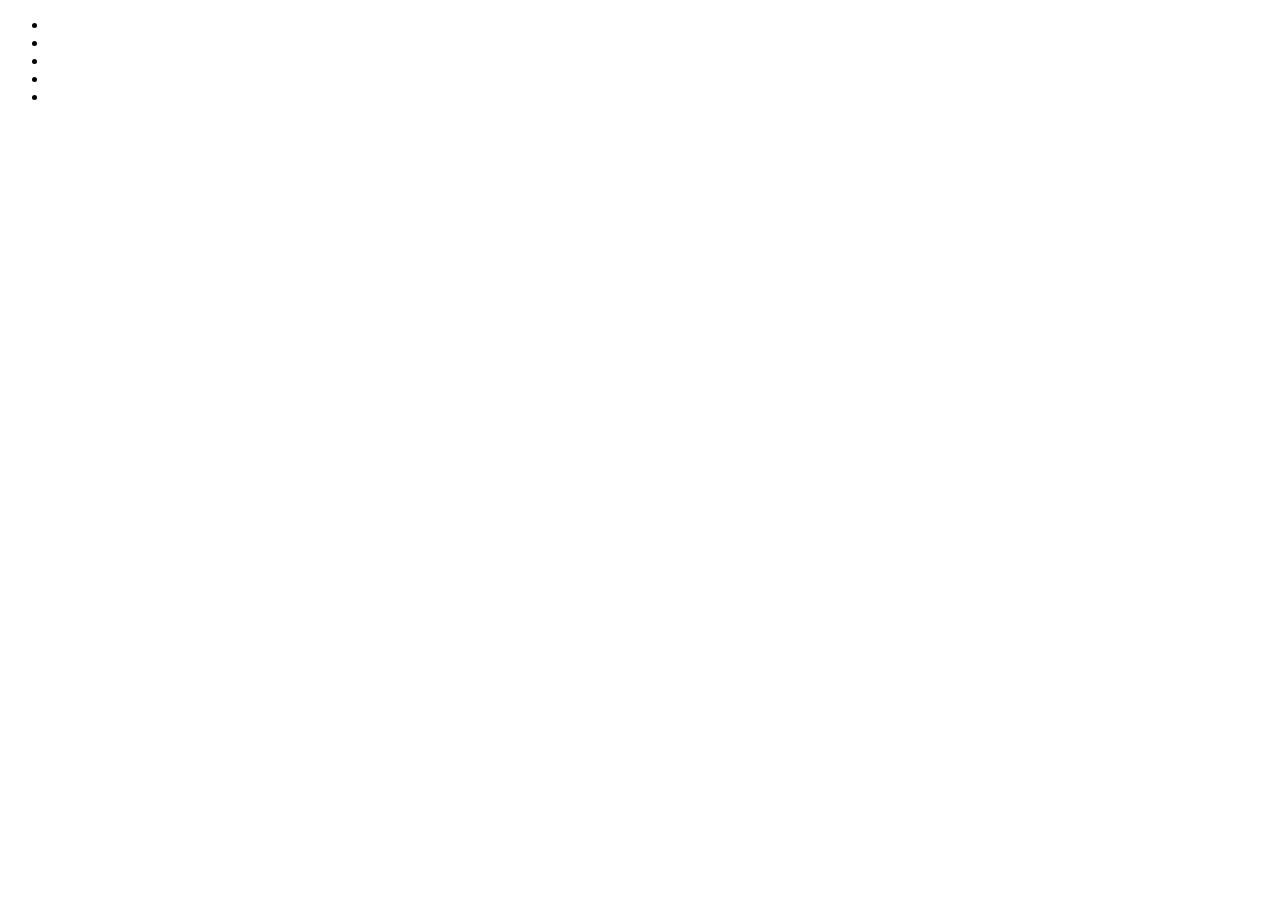
==== index.html @ 96263be9 "save" ====
<!DOCTYPE html>
<html lang="en">
<head>
	<meta charset="UTF-8">
	<meta name="viewport" content="width=device-width, initial-scale=1.0">
	<meta http-equiv="X-UA-Compatible" content="ie=edge">
	<title>Vets Who Code | Alpha Squad</title>
</head>
<body>
	<header>
		<div></div>
		<div></div>
		<nav>
			<ul>
				<li></li>
				<li></li>
				<li></li>
				<li></li>
				<li></li>
			</ul>
		</nav>
	</header>
	<main>
		<section>
			<h2></h2>
			<div></div>
			<div></div>
			<div></div>
			<div></div>
		</section>
		<section>
			<h2></h2>
			<div></div>
			<div></div>
			<div></div>
		</section>
	</main>
</body>
</html>
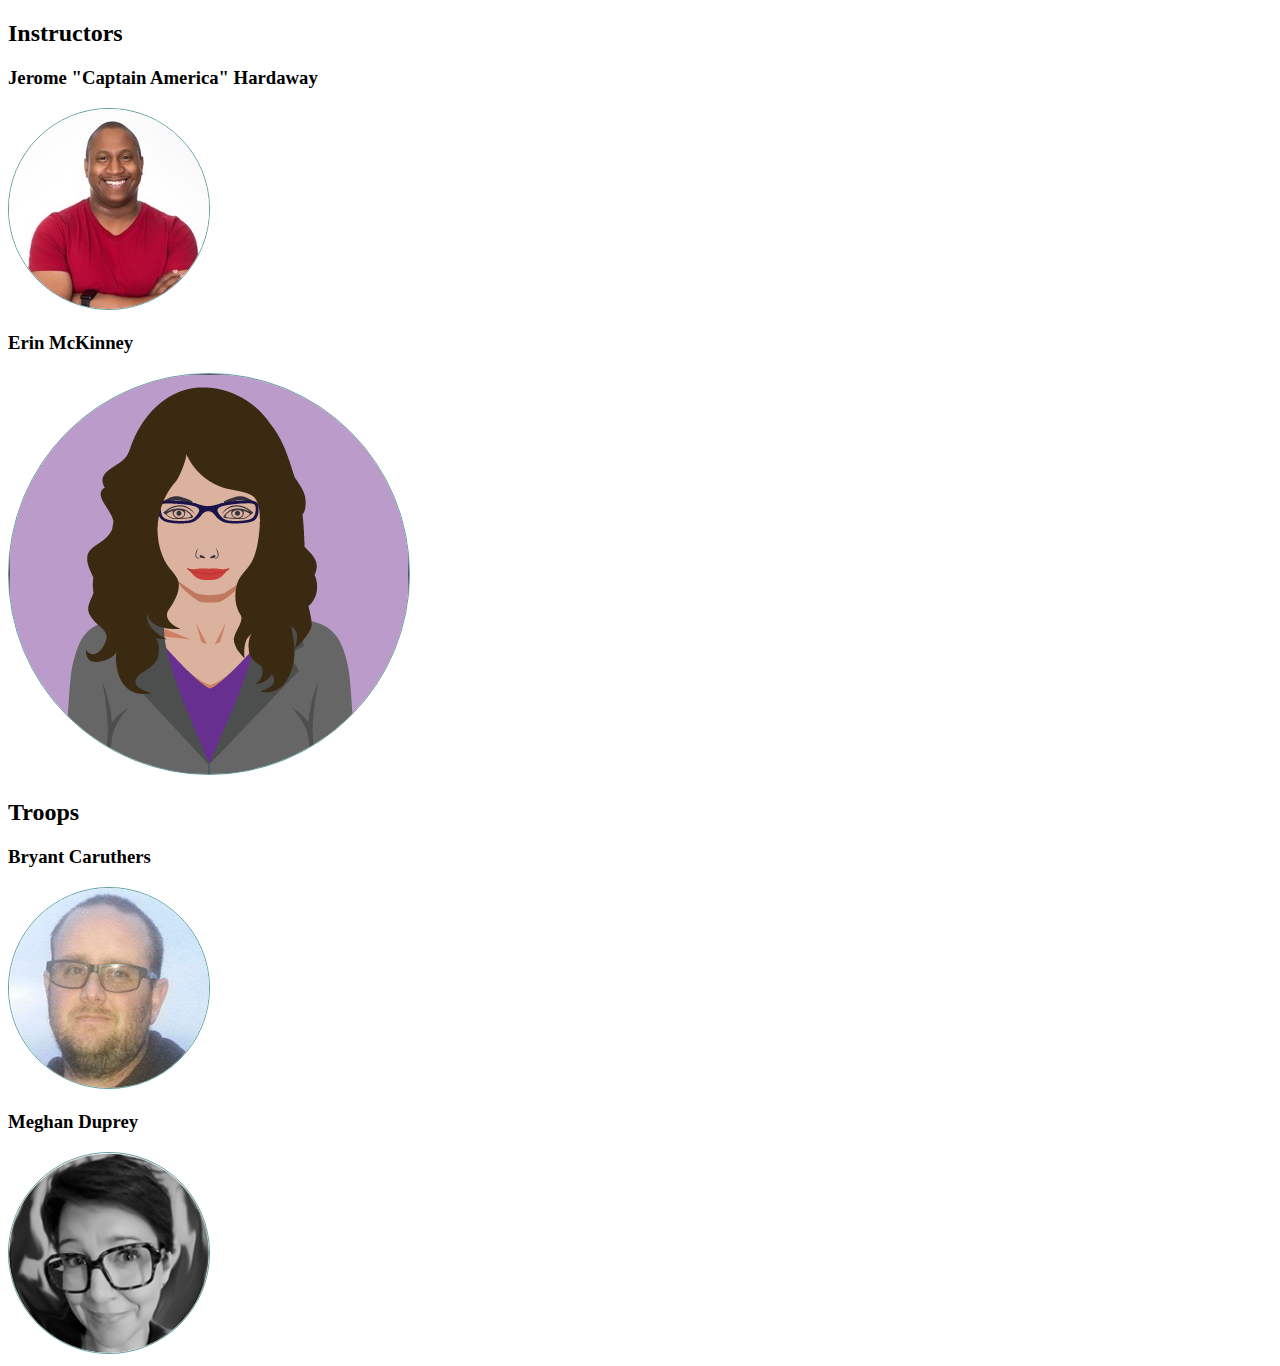
==== commit 59b10524: "Merge branch 'dev' of https://github.com/Vets-Who-Code/vwc-alpha into dev" ====
--- a/index.html
+++ b/index.html
@@ -1,39 +1,43 @@
 <!DOCTYPE html>
 <html lang="en">
+
 <head>
-	<meta charset="UTF-8">
-	<meta name="viewport" content="width=device-width, initial-scale=1.0">
-	<meta http-equiv="X-UA-Compatible" content="ie=edge">
-	<title>Vets Who Code | Alpha Squad</title>
+  <meta charset="UTF-8">
+  <meta name="viewport" content="width=device-width, initial-scale=1.0">
+  <meta http-equiv="X-UA-Compatible" content="ie=edge">
+  <link rel="stylesheet" href="sources/styles/styles.css">
+  <title>Document</title>
 </head>
 <body>
-	<header>
-		<div></div>
-		<div></div>
-		<nav>
-			<ul>
-				<li></li>
-				<li></li>
-				<li></li>
-				<li></li>
-				<li></li>
-			</ul>
-		</nav>
-	</header>
 	<main>
 		<section>
-			<h2></h2>
-			<div></div>
-			<div></div>
-			<div></div>
-			<div></div>
+			<h2>Instructors</h2
+			<div>
+				<div class="profile-pic">
+					<h3>Jerome "Captain America" Hardaway</h3>
+					<a href="http://" rel="noopener noreferrer"> <img src="sources/img/headshot.jpeg" alt="jerome in the house"> </a>
+				</div>
+				<div></div>
+				<div></div>
+				  <div class="profile-pic">
+            <h3>Erin McKinney</h3>
+            <a href="https://codepen.io/enmckinn/"><img src="sources/img/erin.png" alt="that could be erin"></a>
+				  </div>
+			</div>
 		</section>
-		<section>
-			<h2></h2>
-			<div></div>
-			<div></div>
-			<div></div>
-		</section>
+    <section>
+		  <h2>Troops</h2>
+			<div>
+			  <div class="profile-pic">
+					<h3>Bryant Caruthers</h3>
+					<a href="http://" rel="noopener noreferrer"> <img src="sources/img/bryant.jpeg" alt="bryant img"> </a>
+				</div>
+        <div class="profile-pic">
+          <h3>Meghan Duprey</h3>
+          <img src="sources/img/meghanselfie.png" alt="Meghan" width="200" height="200">
+      </div>
+     <div>
+    </section>
 	</main>
 </body>
 </html>--- a/sources/styles/styles.css
+++ b/sources/styles/styles.css
@@ -0,0 +1,4 @@
+.profile-pic img {
+	border-radius: 50%;
+	border: solid 1px cadetblue;
+}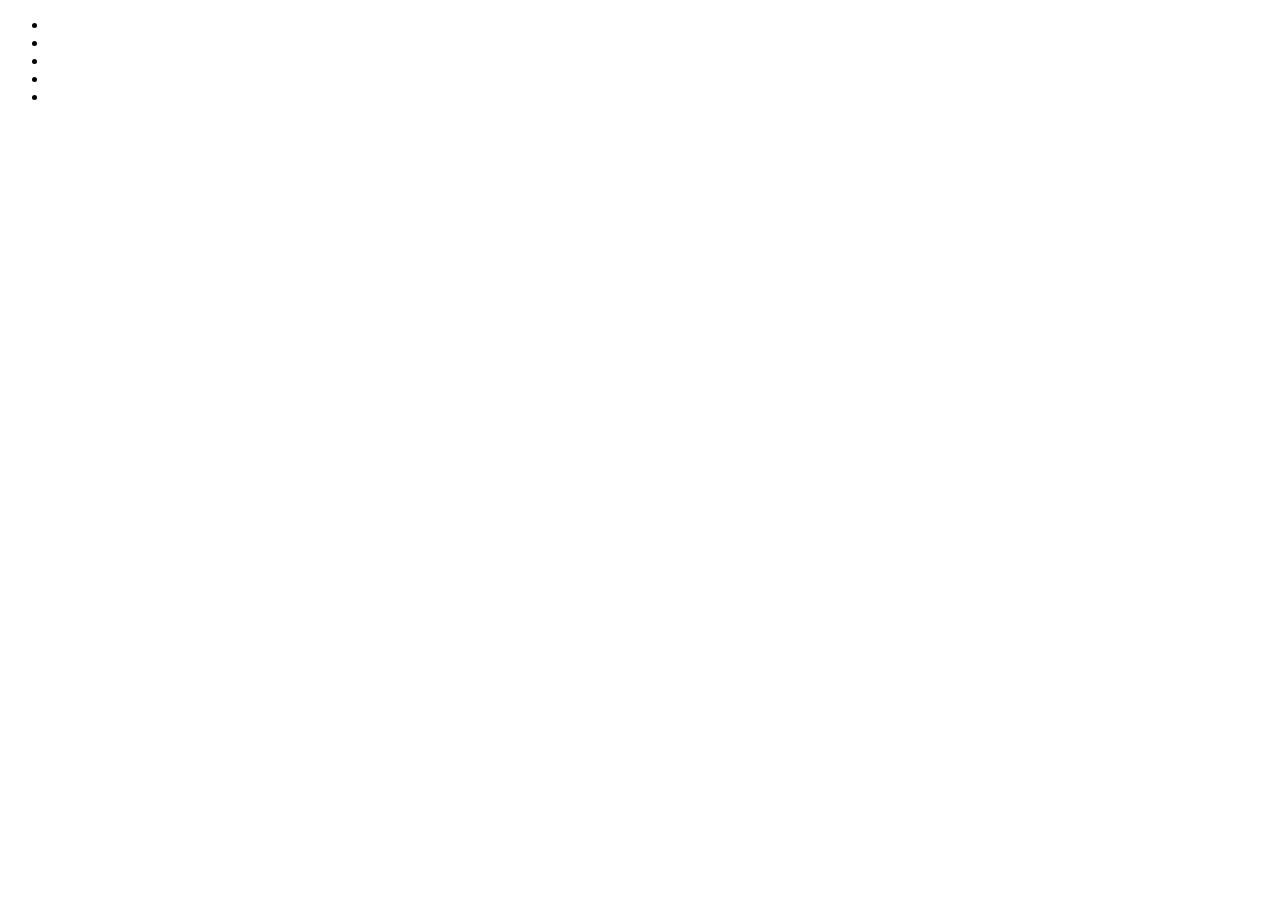
==== commit 4f2048ef: "save" ====
--- a/index.html
+++ b/index.html
@@ -2,42 +2,40 @@
 <html lang="en">
 
 <head>
-  <meta charset="UTF-8">
-  <meta name="viewport" content="width=device-width, initial-scale=1.0">
-  <meta http-equiv="X-UA-Compatible" content="ie=edge">
-  <link rel="stylesheet" href="sources/styles/styles.css">
-  <title>Document</title>
+	<meta charset="UTF-8">
+	<meta name="viewport" content="width=device-width, initial-scale=1.0">
+	<meta http-equiv="X-UA-Compatible" content="ie=edge">
+	<title>Vets Who Code | Alpha Squad</title>
 </head>
+
 <body>
+	<header>
+		<nav>
+			<ul>
+				<li></li>
+				<li></li>
+				<li></li>
+				<li></li>
+				<li></li>
+			</ul>
+		</nav>
+	</header>
 	<main>
 		<section>
-			<h2>Instructors</h2
-			<div>
-				<div class="profile-pic">
-					<h3>Jerome "Captain America" Hardaway</h3>
-					<a href="http://" rel="noopener noreferrer"> <img src="sources/img/headshot.jpeg" alt="jerome in the house"> </a>
-				</div>
-				<div></div>
-				<div></div>
-				  <div class="profile-pic">
-            <h3>Erin McKinney</h3>
-            <a href="https://codepen.io/enmckinn/"><img src="sources/img/erin.png" alt="that could be erin"></a>
-				  </div>
-			</div>
+			<h2></h2>
+			<div></div>
+			<div></div>
+			<div></div>
+			<div></div>
 		</section>
-    <section>
-		  <h2>Troops</h2>
-			<div>
-			  <div class="profile-pic">
-					<h3>Bryant Caruthers</h3>
-					<a href="http://" rel="noopener noreferrer"> <img src="sources/img/bryant.jpeg" alt="bryant img"> </a>
-				</div>
-        <div class="profile-pic">
-          <h3>Meghan Duprey</h3>
-          <img src="sources/img/meghanselfie.png" alt="Meghan" width="200" height="200">
-      </div>
-     <div>
-    </section>
+		<section>
+			<h2></h2>
+			<div></div>
+			<div></div>
+			<div></div>
+		</section>
 	</main>
+	<footer></footer>
 </body>
+
 </html>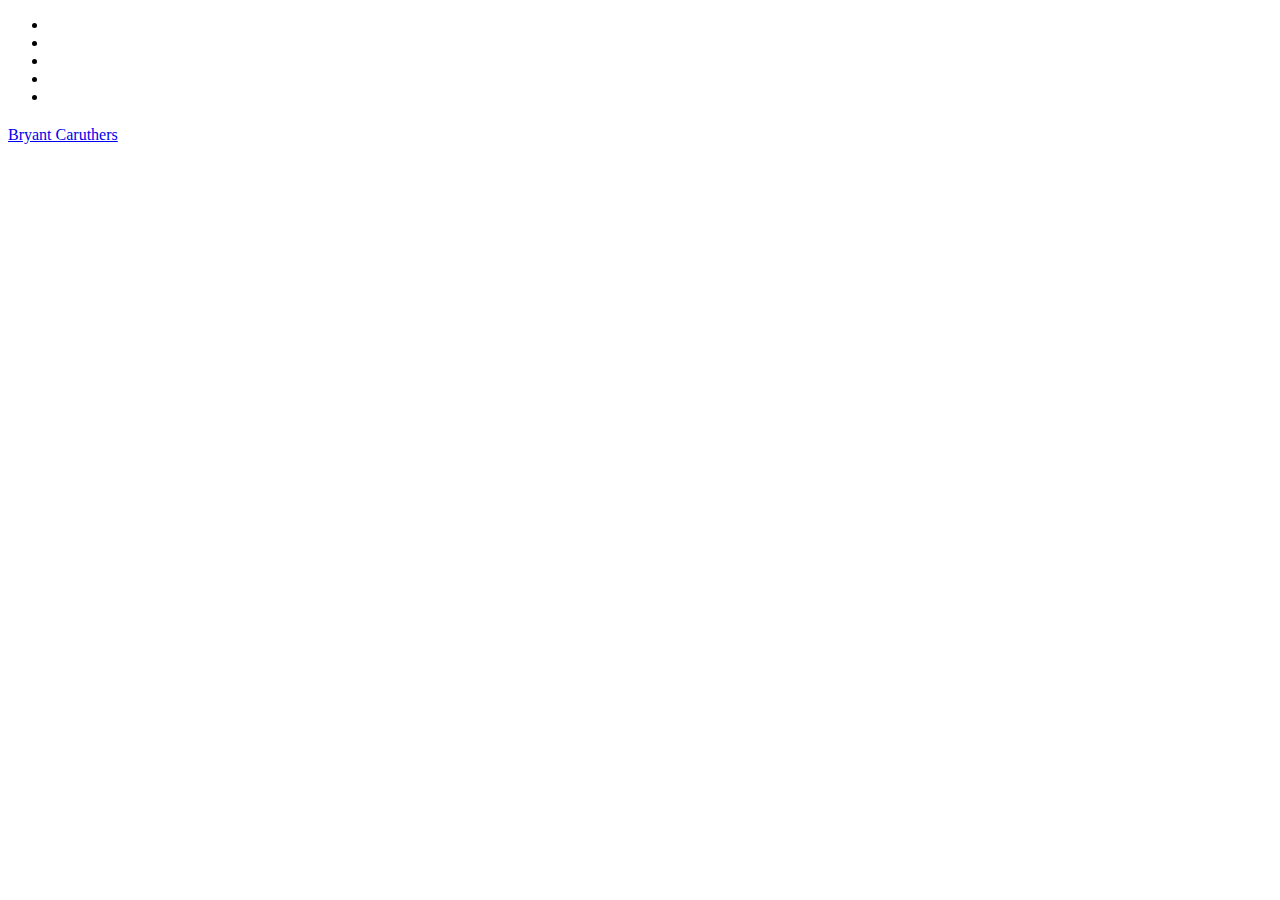
==== commit aea1a780: "Added bryant.html and href to index" ====
--- a/index.html
+++ b/index.html
@@ -1,41 +1,41 @@
 <!DOCTYPE html>
 <html lang="en">
+  <head>
+    <meta charset="UTF-8" />
+    <meta name="viewport" content="width=device-width, initial-scale=1.0" />
+    <meta http-equiv="X-UA-Compatible" content="ie=edge" />
+    <title>Vets Who Code | Alpha Squad</title>
+  </head>
 
-<head>
-	<meta charset="UTF-8">
-	<meta name="viewport" content="width=device-width, initial-scale=1.0">
-	<meta http-equiv="X-UA-Compatible" content="ie=edge">
-	<title>Vets Who Code | Alpha Squad</title>
-</head>
-
-<body>
-	<header>
-		<nav>
-			<ul>
-				<li></li>
-				<li></li>
-				<li></li>
-				<li></li>
-				<li></li>
-			</ul>
-		</nav>
-	</header>
-	<main>
-		<section>
-			<h2></h2>
-			<div></div>
-			<div></div>
-			<div></div>
-			<div></div>
-		</section>
-		<section>
-			<h2></h2>
-			<div></div>
-			<div></div>
-			<div></div>
-		</section>
-	</main>
-	<footer></footer>
-</body>
-
-</html>+  <body>
+    <header>
+      <nav>
+        <ul>
+          <li></li>
+          <li></li>
+          <li></li>
+          <li></li>
+          <li></li>
+        </ul>
+      </nav>
+    </header>
+    <main>
+      <section>
+        <h2></h2>
+        <div></div>
+        <div></div>
+        <div></div>
+        <div></div>
+      </section>
+      <section>
+        <h2></h2>
+        <div></div>
+        <div></div>
+        <div>
+          <a href="bryant.html">Bryant Caruthers</a>
+        </div>
+      </section>
+    </main>
+    <footer></footer>
+  </body>
+</html>
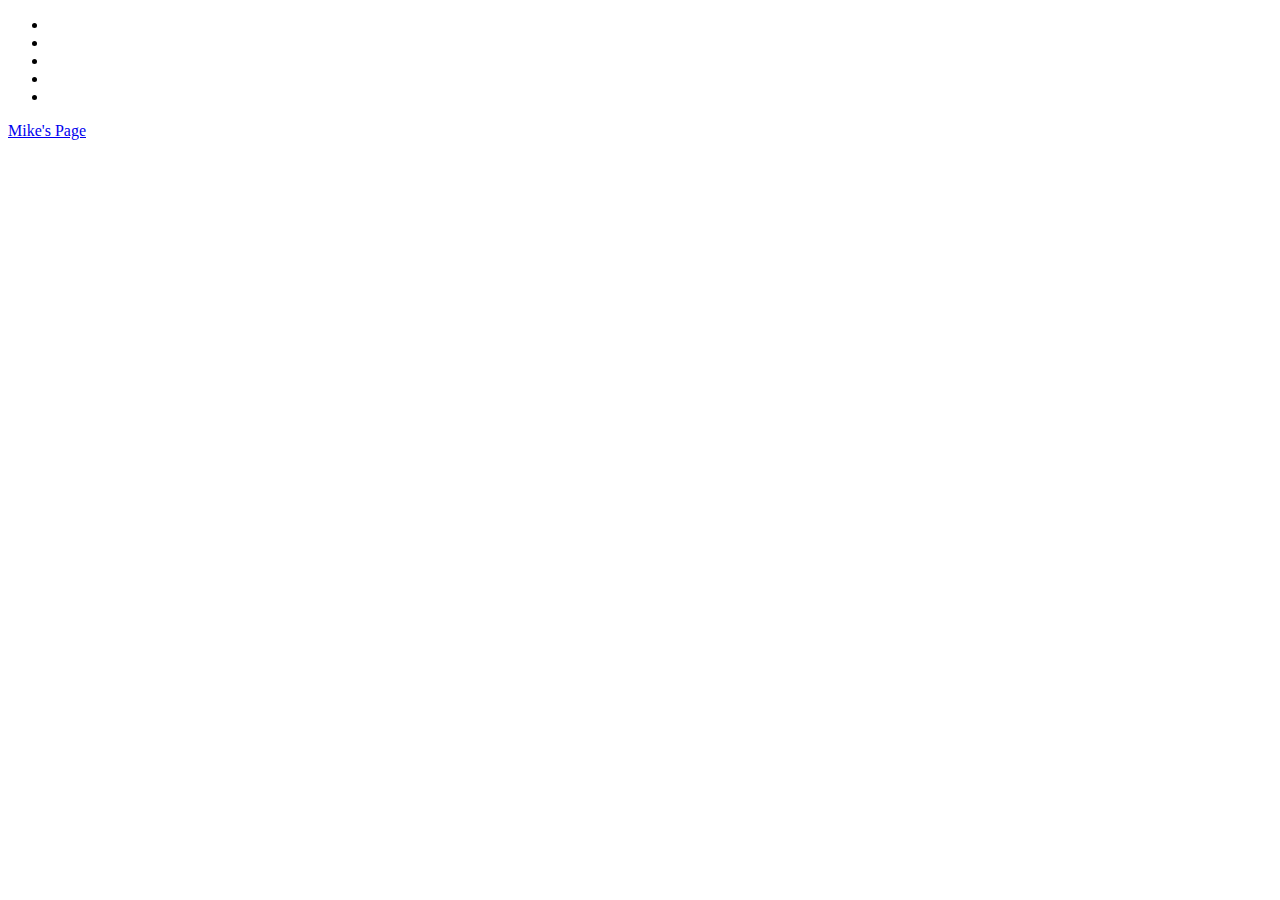
==== commit b5d02c01: "mike maq file added" ====
--- a/index.html
+++ b/index.html
@@ -1,41 +1,42 @@
 <!DOCTYPE html>
 <html lang="en">
-  <head>
-    <meta charset="UTF-8" />
-    <meta name="viewport" content="width=device-width, initial-scale=1.0" />
-    <meta http-equiv="X-UA-Compatible" content="ie=edge" />
-    <title>Vets Who Code | Alpha Squad</title>
-  </head>
 
-  <body>
-    <header>
-      <nav>
-        <ul>
-          <li></li>
-          <li></li>
-          <li></li>
-          <li></li>
-          <li></li>
-        </ul>
-      </nav>
-    </header>
-    <main>
-      <section>
-        <h2></h2>
-        <div></div>
-        <div></div>
-        <div></div>
-        <div></div>
-      </section>
-      <section>
-        <h2></h2>
-        <div></div>
-        <div></div>
-        <div>
-          <a href="bryant.html">Bryant Caruthers</a>
-        </div>
-      </section>
-    </main>
-    <footer></footer>
-  </body>
-</html>
+<head>
+	<meta charset="UTF-8">
+	<meta name="viewport" content="width=device-width, initial-scale=1.0">
+	<meta http-equiv="X-UA-Compatible" content="ie=edge">
+	<title>Vets Who Code | Alpha Squad</title>
+</head>
+
+<body>
+	<header>
+		<nav>
+			<ul>
+				<li></li>
+				<li></li>
+				<li></li>
+				<li></li>
+				<li></li>
+			</ul>
+		</nav>
+	</header>
+	<main>
+		<section>
+				<a href="mike.html"> Mike's Page </a>
+			<h2></h2>
+			<div></div>
+			<div></div>
+			<div></div>
+			<div></div>
+		</section>
+		<section>
+			<h2></h2>
+			<div></div>
+			<div></div>
+			<div></div>
+		</section>
+	</main>
+	<footer></footer>
+</body>
+
+</html>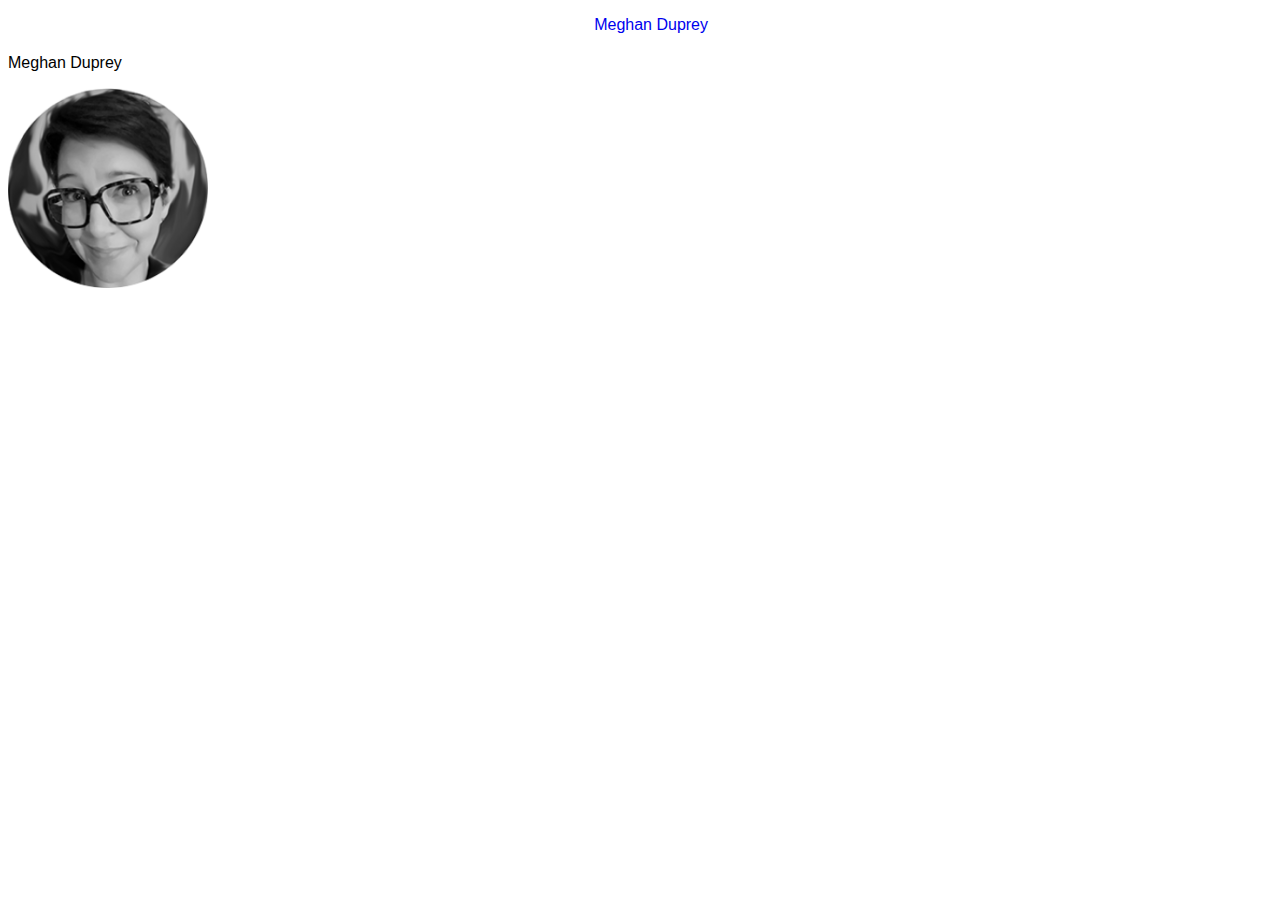
==== commit c8625d66: "save" ====
--- a/index.html
+++ b/index.html
@@ -1,42 +1,43 @@
 <!DOCTYPE html>
 <html lang="en">
+  <head>
+    <meta charset="UTF-8" />
+    <meta name="viewport" content="width=device-width, initial-scale=1.0" />
+    <meta http-equiv="X-UA-Compatible" content="ie=edge" />
+    <link rel="stylesheet" href="sources/styles/styles.css" />
+    <title>Vets Who Code | Alpha Squad</title>
+  </head>
 
-<head>
-	<meta charset="UTF-8">
-	<meta name="viewport" content="width=device-width, initial-scale=1.0">
-	<meta http-equiv="X-UA-Compatible" content="ie=edge">
-	<title>Vets Who Code | Alpha Squad</title>
-</head>
-
-<body>
-	<header>
-		<nav>
-			<ul>
-				<li></li>
-				<li></li>
-				<li></li>
-				<li></li>
-				<li></li>
-			</ul>
-		</nav>
-	</header>
-	<main>
-		<section>
-				<a href="mike.html"> Mike's Page </a>
-			<h2></h2>
-			<div></div>
-			<div></div>
-			<div></div>
-			<div></div>
-		</section>
-		<section>
-			<h2></h2>
-			<div></div>
-			<div></div>
-			<div></div>
-		</section>
-	</main>
-	<footer></footer>
-</body>
-
-</html>+  <body>
+    <header>
+      <nav>
+        <ul>
+          <li><a href="meghan.html">Meghan Duprey</a></li>
+          <li></li>
+          <li></li>
+          <li></li>
+          <li></li>
+        </ul>
+      </nav>
+    </header>
+    <main>
+      <section>
+        <h2></h2>
+        <div></div>
+        <div></div>
+        <div></div>
+        <div></div>
+      </section>
+      <section>
+        <h2></h2>
+        <div>
+          <p>Meghan Duprey</p>
+          <img src="/sources/img/meghanselfie.png" height="200" width="200" />
+        </div>
+        <div></div>
+        <div></div>
+      </section>
+    </main>
+    <footer></footer>
+  </body>
+</html>
--- a/sources/styles/styles.css
+++ b/sources/styles/styles.css
@@ -0,0 +1,40 @@
+.profile-pic img {
+  border-radius: 50%;
+  border: solid 1px cadetblue;
+}
+/* MEGHAN'S STYLES */
+body {
+  font-family: "Montserrat", sans-serif;
+}
+.wrapper {
+  margin: 0 auto;
+  width: 80%;
+}
+nav {
+  text-align: center;
+}
+nav li {
+  display: inline-block;
+}
+nav a {
+  text-decoration: none;
+}
+main {
+}
+.about {
+  display: flex;
+  flex-direction: column;
+  justify-content: center;
+}
+.about img {
+  justify-self: center;
+}
+.about h2 {
+  text-align: center;
+}
+.media video,
+.media img {
+  border: 3px solid #000;
+  border-radius: 10px;
+  box-shadow: 5px 5px 5px 0px rgba(0, 0, 0, 0.75);
+}
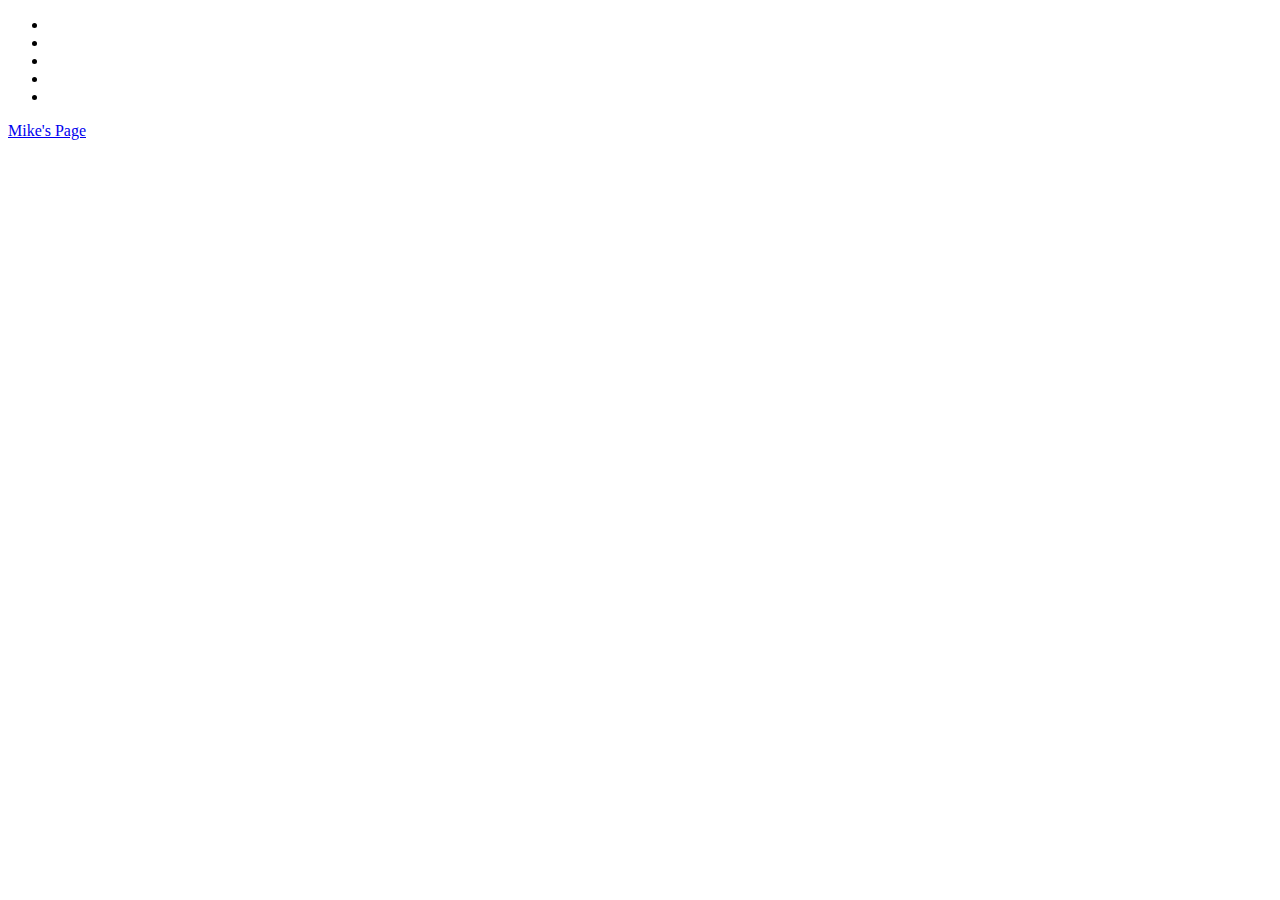
==== commit 796d5a47: "Merge 93e8c304b327b1eaa28cdf816bfee3d1acca0e3d into 15b59c496113d893029176a9c9b5b531fe9720e5" ====
--- a/index.html
+++ b/index.html
@@ -1,43 +1,42 @@
 <!DOCTYPE html>
 <html lang="en">
-  <head>
-    <meta charset="UTF-8" />
-    <meta name="viewport" content="width=device-width, initial-scale=1.0" />
-    <meta http-equiv="X-UA-Compatible" content="ie=edge" />
-    <link rel="stylesheet" href="sources/styles/styles.css" />
-    <title>Vets Who Code | Alpha Squad</title>
-  </head>
 
-  <body>
-    <header>
-      <nav>
-        <ul>
-          <li><a href="meghan.html">Meghan Duprey</a></li>
-          <li></li>
-          <li></li>
-          <li></li>
-          <li></li>
-        </ul>
-      </nav>
-    </header>
-    <main>
-      <section>
-        <h2></h2>
-        <div></div>
-        <div></div>
-        <div></div>
-        <div></div>
-      </section>
-      <section>
-        <h2></h2>
-        <div>
-          <p>Meghan Duprey</p>
-          <img src="/sources/img/meghanselfie.png" height="200" width="200" />
-        </div>
-        <div></div>
-        <div></div>
-      </section>
-    </main>
-    <footer></footer>
-  </body>
-</html>
+<head>
+	<meta charset="UTF-8">
+	<meta name="viewport" content="width=device-width, initial-scale=1.0">
+	<meta http-equiv="X-UA-Compatible" content="ie=edge">
+	<title>Vets Who Code | Alpha Squad</title>
+</head>
+
+<body>
+	<header>
+		<nav>
+			<ul>
+				<li></li>
+				<li></li>
+				<li></li>
+				<li></li>
+				<li></li>
+			</ul>
+		</nav>
+	</header>
+	<main>
+		<section>
+				<a href="mike.html"> Mike's Page </a>
+			<h2></h2>
+			<div></div>
+			<div></div>
+			<div></div>
+			<div></div>
+		</section>
+		<section>
+			<h2></h2>
+			<div></div>
+			<div></div>
+			<div></div>
+		</section>
+	</main>
+	<footer></footer>
+</body>
+
+</html>